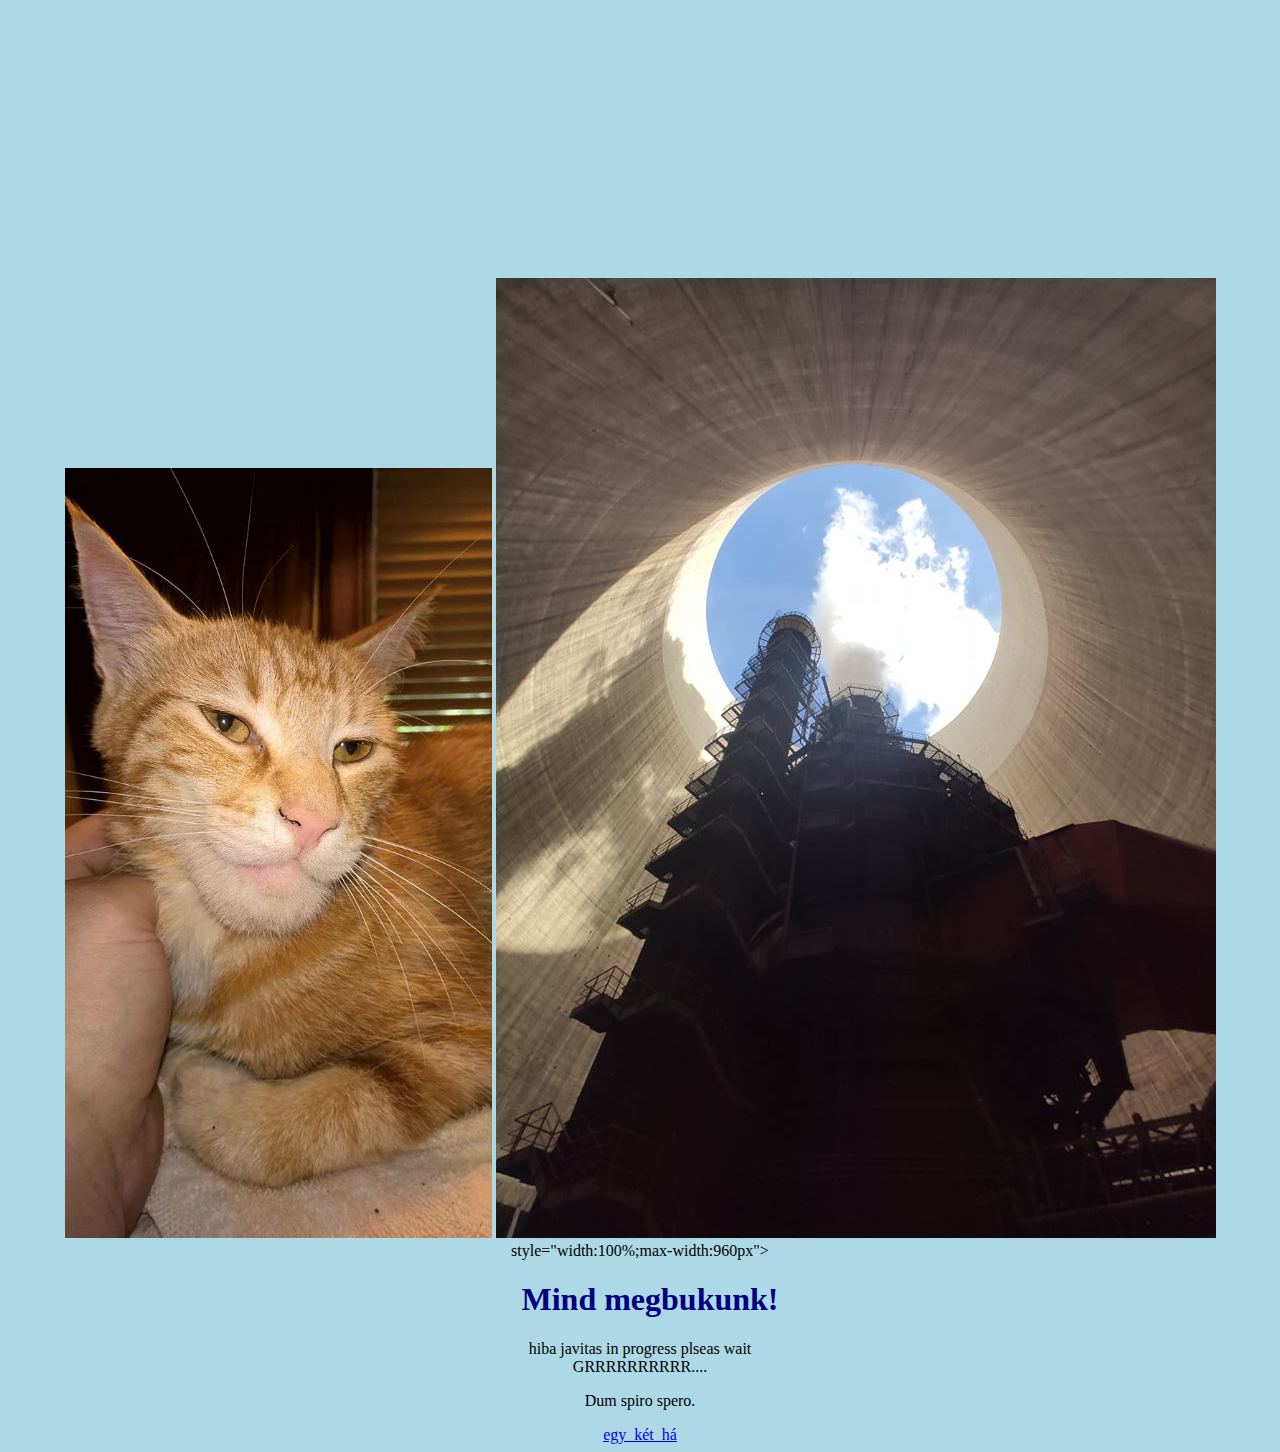
==== index.html @ 8b591edc "Rename index2.html to index.html" ====
<!DOCTYPE html>
<html>
<head>
<title>Mind megbukunk</title>
<link rel="stylesheet" href="stilus.css">
</head>
<body>
<br><br><br><br><br><br><br><br><br><br><br><br><br><br><br>
<img src="gigachad2.png">
<img src="fust.jpg" alt="Hello World from Space">
style="width:100%;max-width:960px">
<h1>Mind megbukunk!</h1>
<p>hiba javitas in progress plseas wait<br>GRRRRRRRRRR....</p> 
<p>Dum spiro spero.</p>
<a href="https://www.youtube.com/watch?v=ZucLIV_Ljxs" target="_blank">egy_két_há</a>
</body>
</html>
---- stilus.css ----
body {
background-color: lightblue;
text-align: center;
}

h1 {
color: navy;
margin-left: 20px;
}
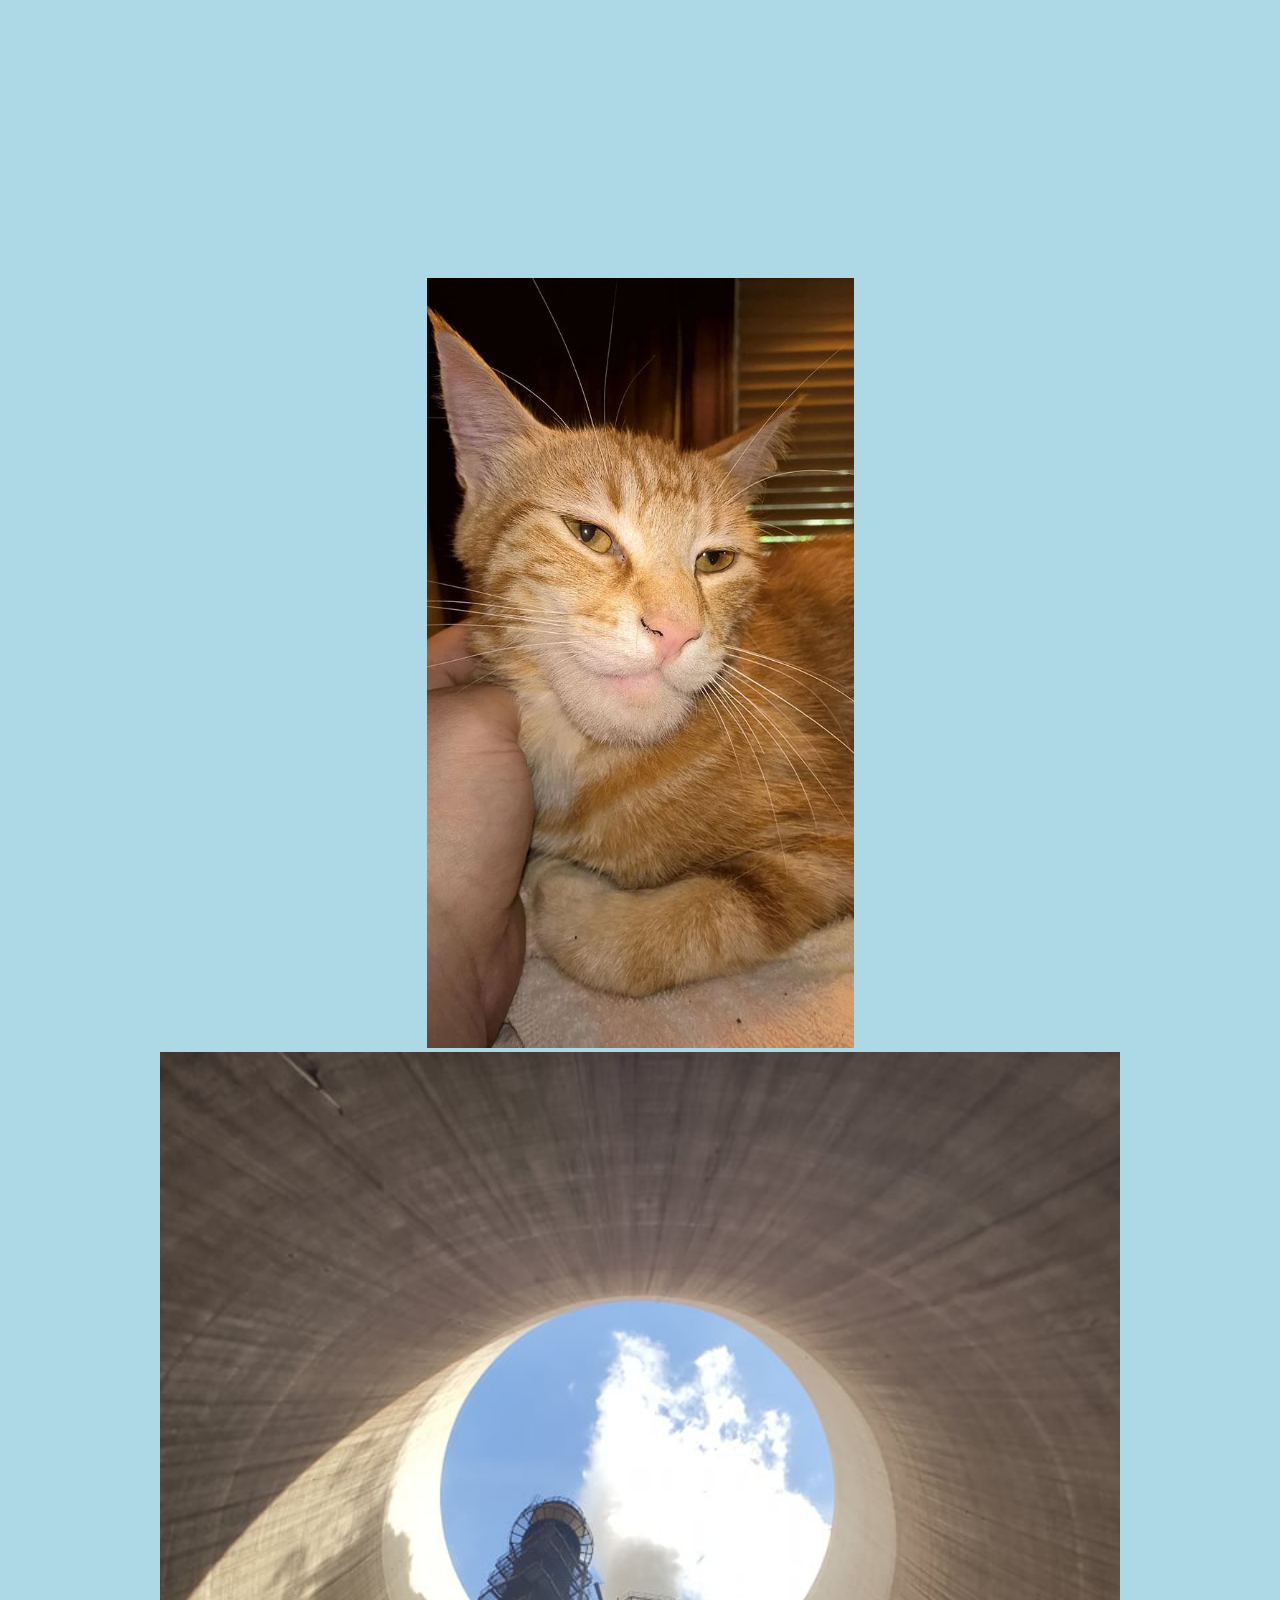
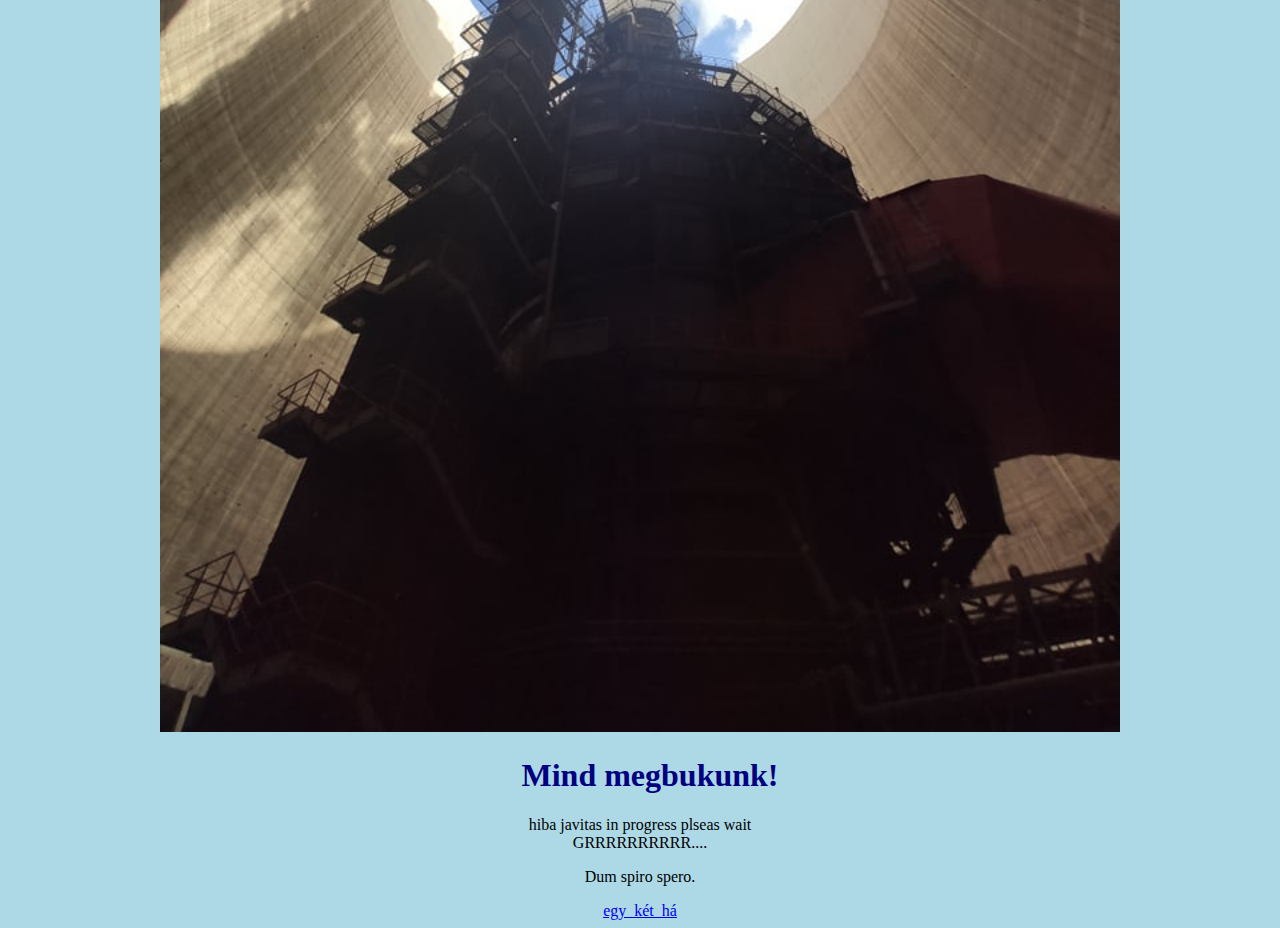
==== commit 7a87dbe4: "Update index.html" ====
--- a/index.html
+++ b/index.html
@@ -9,8 +9,7 @@
 <body>
 <br><br><br><br><br><br><br><br><br><br><br><br><br><br><br>
 <img src="gigachad2.png">
-<img src="fust.jpg" alt="Hello World from Space">
-style="width:100%;max-width:960px">
+<img src="fust.jpg" alt="Hello World from Space" style="width:100%; max-width:960px">
 <h1>Mind megbukunk!</h1>
 <p>hiba javitas in progress plseas wait<br>GRRRRRRRRRR....</p> 
 <p>Dum spiro spero.</p>
